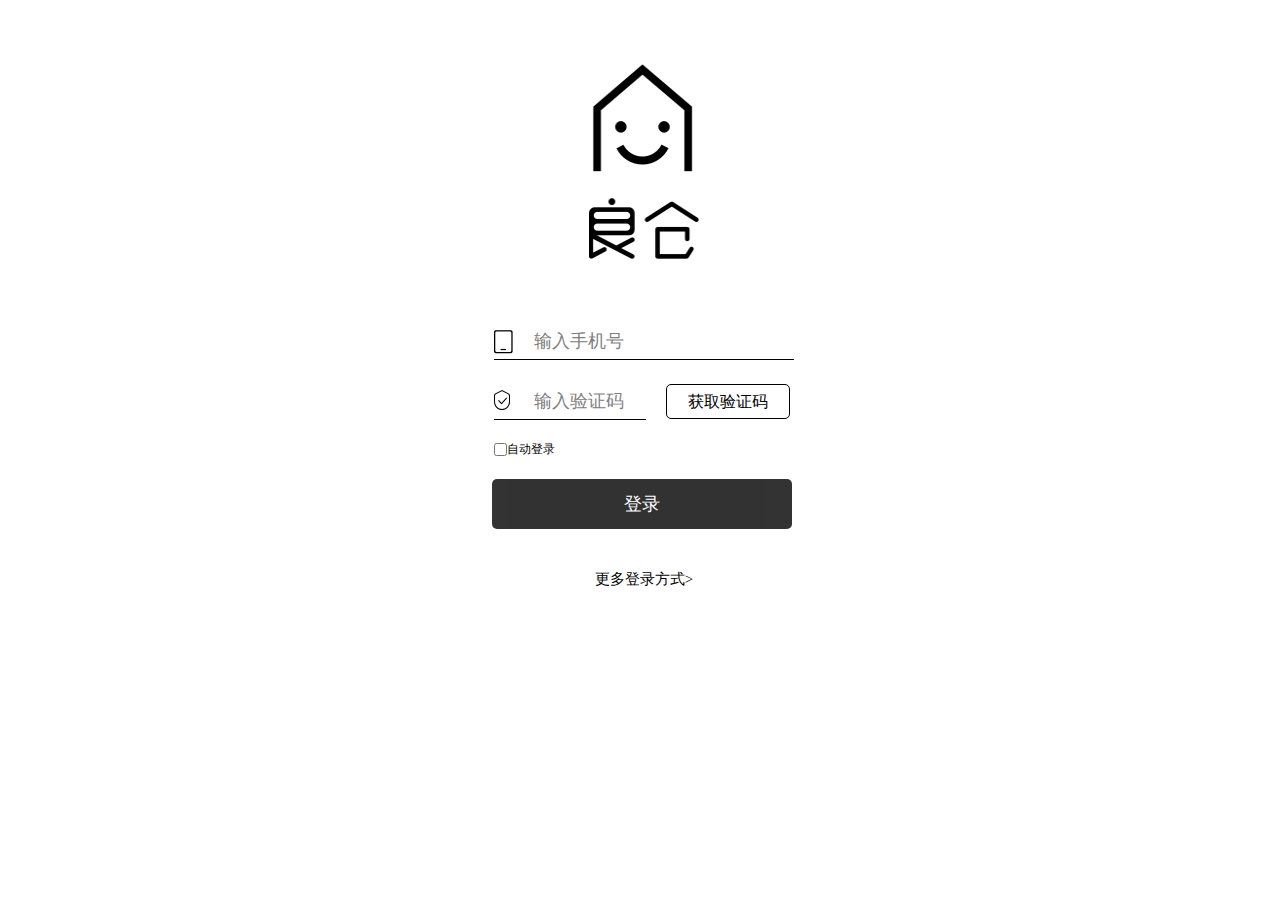
==== login.html @ 1d3ec9d0 "10.30第一次提交" ====
<!DOCTYPE html>
<html>
	<head>
		<meta charset="UTF-8">
		<title></title>
		
		<style type="text/css">
		/*界面初始化*/
		*{margin: 0;padding: 0;}
		a{color: #000000;text-decoration: none;}
		img{border: none;}
		
			#bigbox{
				width: 300px;
				margin:0 auto;
				
			}
			#logo{
				width: 300px;
				height: 320px;
				float: left;
			}
			#logo td img{
				width: 110px;
				height: 195px;
				float: left;
				margin:60px 95px;
			}
			#phone{
				width: 300px;
				height: 35px;
				float: left;
			}
			#phone td input{
				width: 260px;
				height: 35px;
				float: left;
				border: none;
				outline: none;
				background: url(img/nlphone.png) no-repeat 0 6px;
				padding-left: 40px;
				font:18px/35px "微软雅黑";
				color: gray;
				border-bottom: 1px solid black;
			}
			#entry-code{
				width: 300px;
				height: 35px;
				padding-top: 25px;
				float: left;
			}
			#entry-code td input{
				width: 112px;
				height: 35px;
				float: left;
				border: none;
				outline: none;
				background: url(img/nlcode.png) no-repeat 0 6px;
				padding-left: 40px;
				font:18px/35px "微软雅黑";
				color: gray;
				border-bottom: 1px solid black;
			}
			#entry-code td div{
				width: 122px;
				height: 33px;
				border: 1px solid black;
				border-radius: 5px;
				float: left;
				font: 16px/33px "微软雅黑";
				text-align: center;
				margin-left: 20px;
			}
			#auto-login{
				width: 300px;
				height: 40px;
				float: left;
			}
			#auto-login td{
				width: 300px;
				height: 20px;
				padding-top: 20px;
				font: 12px/20px "微软雅黑";
			}
			#auto-login td input{
				float: left;
				margin-top:4px;
			}
			#login{
				width: 300px;
				height: 110px;
				float: left;
			}
			#login td{
				width: 300px;
				height: 88px;
				padding-top: 22px;
				float: left;
			}
			#login td input{
				width: 300px;
				height: 50px;
				background: black;
				opacity: 0.8;
				color: white;
				font: 18px/50px "微软雅黑";
				float: left;
				cursor: pointer;
				border: none;
				outline: none;
				border-radius: 5px;
			}
			#more-login{
				width: 300px;
				height: 21px;
				float: left;
			}
			
			#more-login td a{
				width: 300px;
				height: 21px;
				float: left;
				font: 15px/20px "微软雅黑";
				text-align: center;
			}
		</style>
		
	</head>
	<body>
		<div id="bigbox">
			<table>
				<tr id = "logo">
					<td><a href="#"><img src="img/nlicon.png"/></a></td>
				</tr>
				
				<tr id = "phone">
					<td>
						<input value="输入手机号"></input>
					</td>
				</tr>
				
				<tr id = "entry-code">
					<td>
						<input value="输入验证码"></input>
						<div ><a href="#">获取验证码</a></div>
					</td>
				</tr>
				
				<tr id = "auto-login">
					<td>
						<input type="checkbox"/>
						<span>自动登录</span>
					</td>
				</tr>
				
				<tr id = "login">
					<td>
						<input type="submit" name="" id="" value="登录" />
					</td>
				</tr>
				
				<tr id = "more-login">
					<td><a href="#">更多登录方式&gt;</a></td>
				</tr>
				
			</table>
		</div>
	</body>
</html>
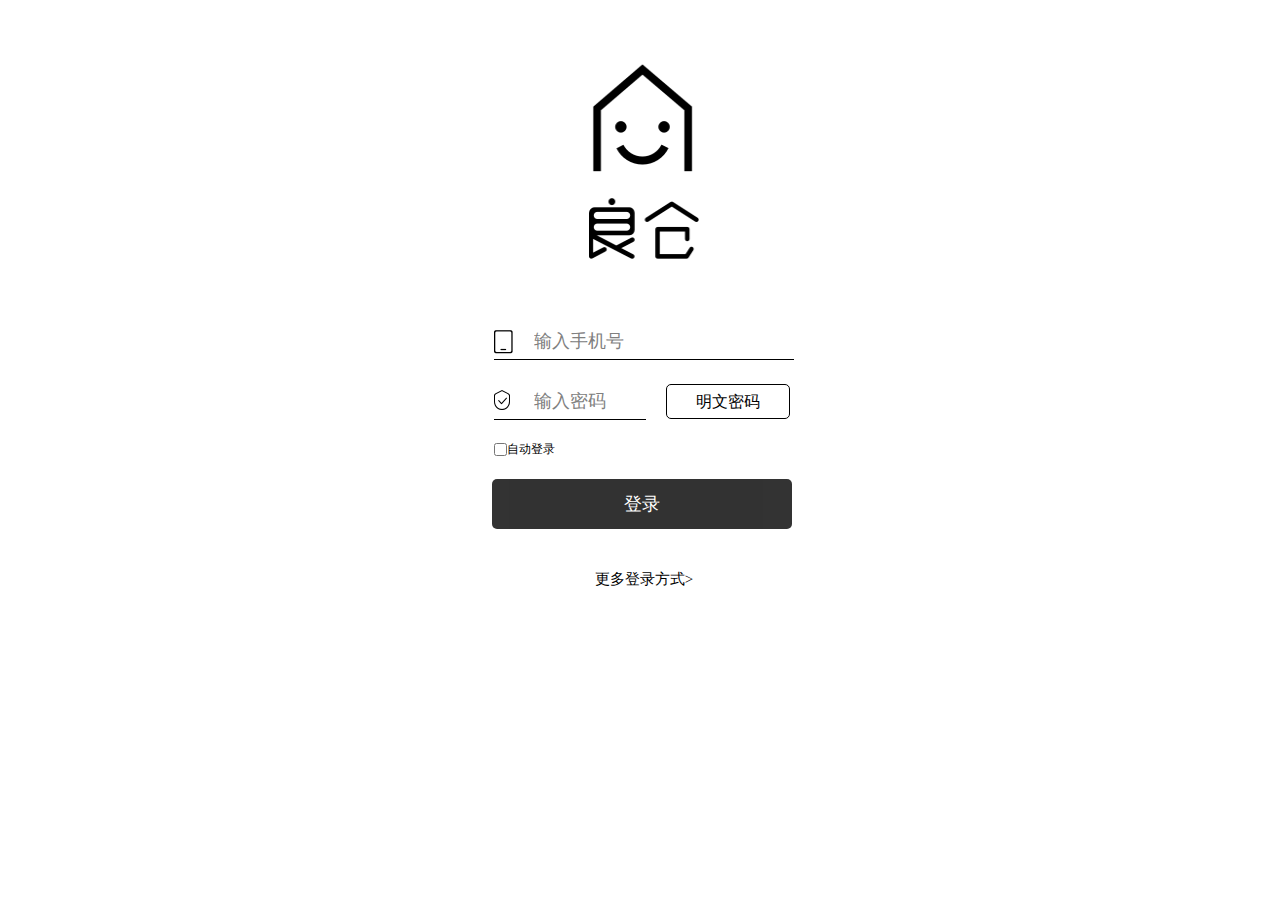
==== commit cc1b3c4d: "登录注册 请求数据完成 可以正常登录和注册 还没有进行跳转页面的加载" ====
--- a/login.html
+++ b/login.html
@@ -97,7 +97,7 @@
 				padding-top: 22px;
 				float: left;
 			}
-			#login td input{
+			#loginbtn{
 				width: 300px;
 				height: 50px;
 				background: black;
@@ -135,14 +135,14 @@
 				
 				<tr id = "phone">
 					<td>
-						<input value="输入手机号"></input>
+						<input value="输入手机号" id = "phonetext"></input>
 					</td>
 				</tr>
 				
 				<tr id = "entry-code">
 					<td>
-						<input value="输入验证码"></input>
-						<div ><a href="#">获取验证码</a></div>
+						<input type="text" value="输入密码" id = "password"></input>
+						<div ><a href="#" class="passwordshow">明文密码</a></div>
 					</td>
 				</tr>
 				
@@ -155,7 +155,7 @@
 				
 				<tr id = "login">
 					<td>
-						<input type="submit" name="" id="" value="登录" />
+						<button id="loginbtn">登录</button>
 					</td>
 				</tr>
 				
@@ -166,4 +166,7 @@
 			</table>
 		</div>
 	</body>
+	<script src="js/jquery-3.2.1.js" type="text/javascript" charset="utf-8"></script>
+	<script src="js/jquery.idcode.js" type="text/javascript" charset="utf-8"></script>
+	<script src="js/login.js" type="text/javascript" charset="utf-8"></script>
 </html>
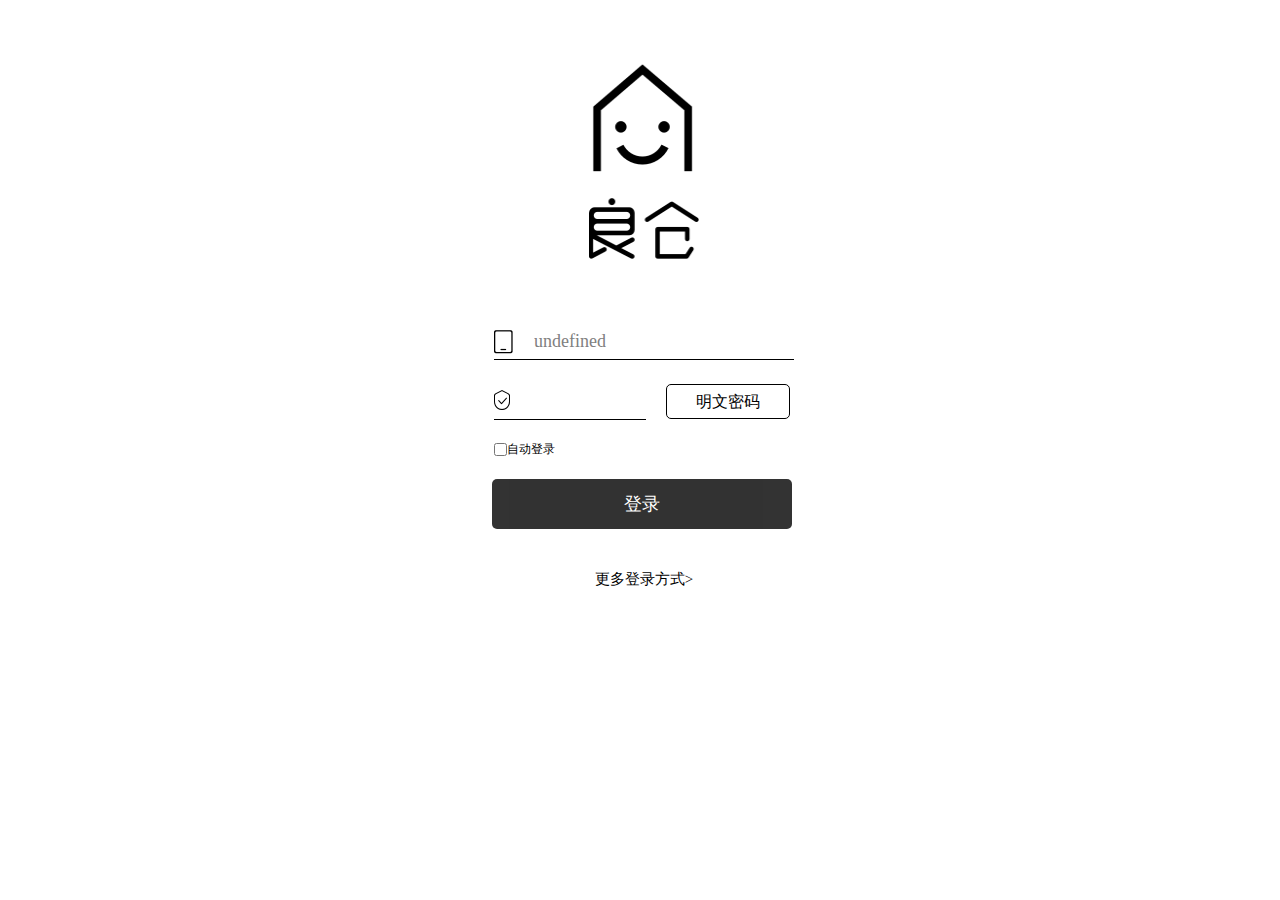
==== commit bea403ba: "完成链接" ====
--- a/login.html
+++ b/login.html
@@ -38,6 +38,7 @@
 				border: none;
 				outline: none;
 				background: url(img/nlphone.png) no-repeat 0 6px;
+				background-color: #FFFFFF;
 				padding-left: 40px;
 				font:18px/35px "微软雅黑";
 				color: gray;
@@ -141,14 +142,14 @@
 				
 				<tr id = "entry-code">
 					<td>
-						<input type="text" value="输入密码" id = "password"></input>
+						<input type="password" value="输入密码" id = "password"></input>
 						<div ><a href="#" class="passwordshow">明文密码</a></div>
 					</td>
 				</tr>
 				
 				<tr id = "auto-login">
 					<td>
-						<input type="checkbox"/>
+						<input type="checkbox" id = "checkBox"/>
 						<span>自动登录</span>
 					</td>
 				</tr>
@@ -168,5 +169,6 @@
 	</body>
 	<script src="js/jquery-3.2.1.js" type="text/javascript" charset="utf-8"></script>
 	<script src="js/jquery.idcode.js" type="text/javascript" charset="utf-8"></script>
+	<script src="js/jquery.cookie.js" type="text/javascript" charset="utf-8"></script>
 	<script src="js/login.js" type="text/javascript" charset="utf-8"></script>
 </html>
